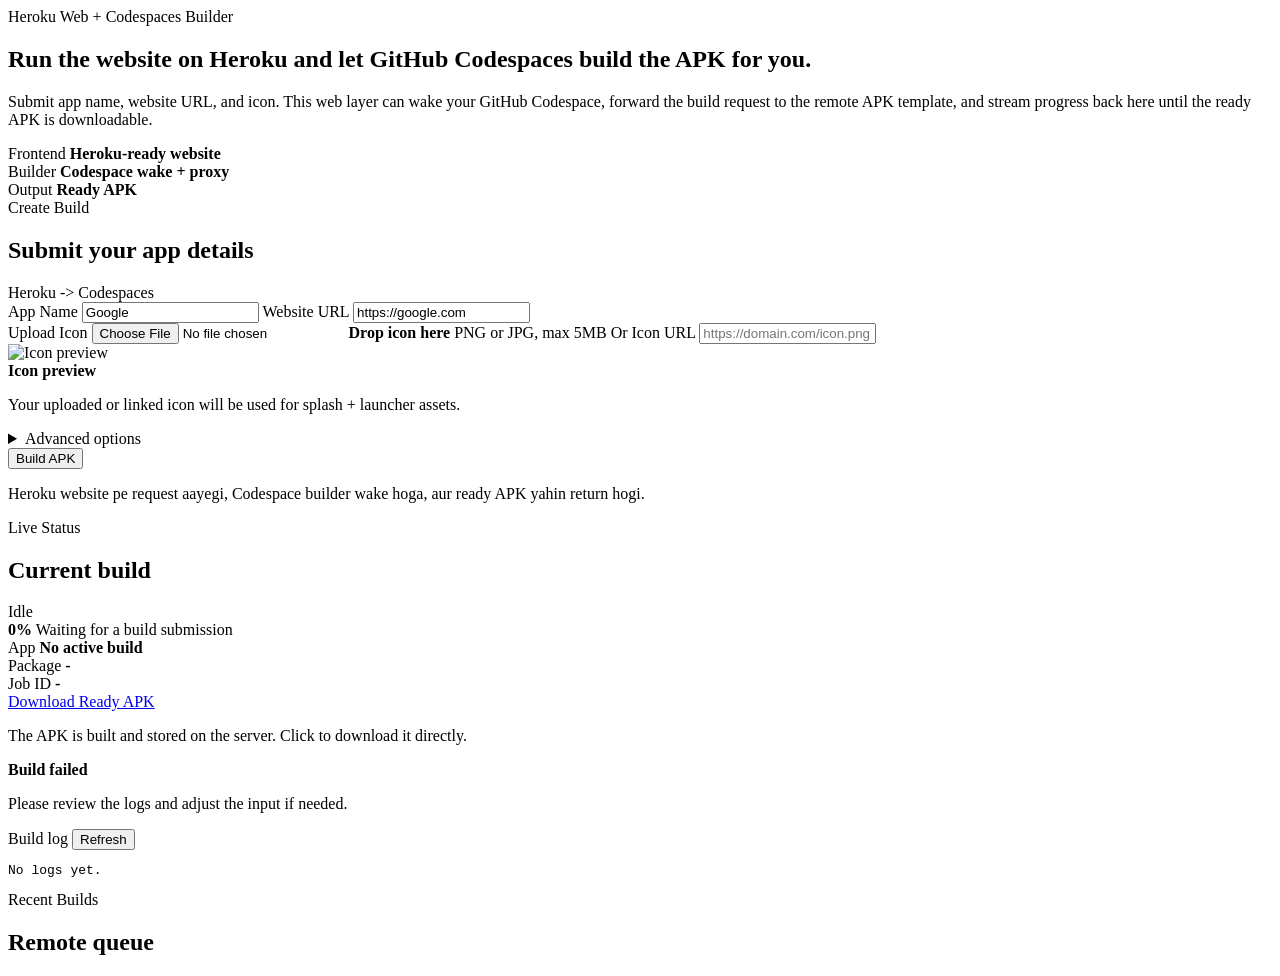
==== src/main/resources/public/index.html @ fca3cdc2 "push" ====
<!DOCTYPE html>
<html lang="en">
<head>
    <meta charset="UTF-8">
    <meta name="viewport" content="width=device-width, initial-scale=1.0">
    <title>APK Cloud Launchpad</title>
    <link rel="preconnect" href="https://fonts.googleapis.com">
    <link rel="preconnect" href="https://fonts.gstatic.com" crossorigin>
    <link href="https://fonts.googleapis.com/css2?family=Manrope:wght@400;500;700;800&family=Space+Grotesk:wght@500;700&display=swap" rel="stylesheet">
    <link rel="stylesheet" href="/styles.css">
</head>
<body>
    <div class="ambient ambient-a"></div>
    <div class="ambient ambient-b"></div>
    <div class="ambient ambient-c"></div>

    <main class="shell">
        <section class="hero card">
            <div class="eyebrow">Heroku Web + Codespaces Builder</div>
            <h1>Run the website on Heroku and let GitHub Codespaces build the APK for you.</h1>
            <p class="hero-copy">
                Submit app name, website URL, and icon. This web layer can wake your GitHub Codespace, forward the build request
                to the remote APK template, and stream progress back here until the ready APK is downloadable.
            </p>
            <div class="hero-metrics">
                <div class="metric">
                    <span class="metric-label">Frontend</span>
                    <strong>Heroku-ready website</strong>
                </div>
                <div class="metric">
                    <span class="metric-label">Builder</span>
                    <strong>Codespace wake + proxy</strong>
                </div>
                <div class="metric">
                    <span class="metric-label">Output</span>
                    <strong>Ready APK</strong>
                </div>
            </div>
        </section>

        <section class="grid">
            <section class="card form-card">
                <div class="section-head">
                    <div>
                        <div class="eyebrow">Create Build</div>
                        <h2>Submit your app details</h2>
                    </div>
                    <span class="pill">Heroku -> Codespaces</span>
                </div>

                <form id="buildForm" class="build-form">
                    <label class="field">
                        <span>App Name</span>
                        <input type="text" name="appName" placeholder="Google" value="Google" maxlength="60" required>
                    </label>

                    <label class="field">
                        <span>Website URL</span>
                        <input type="url" name="websiteUrl" placeholder="https://google.com" value="https://google.com" required>
                    </label>

                    <div class="field-group">
                        <label class="field">
                            <span>Upload Icon</span>
                            <label class="upload-box" for="iconFile">
                                <input id="iconFile" type="file" name="iconFile" accept=".png,.jpg,.jpeg,image/png,image/jpeg">
                                <strong>Drop icon here</strong>
                                <span>PNG or JPG, max 5MB</span>
                            </label>
                        </label>

                        <label class="field">
                            <span>Or Icon URL</span>
                            <input type="url" name="iconUrl" placeholder="https://domain.com/icon.png">
                        </label>
                    </div>

                    <div class="icon-preview hidden" id="iconPreviewWrap">
                        <img id="iconPreview" alt="Icon preview">
                        <div>
                            <strong>Icon preview</strong>
                            <p id="iconPreviewMeta">Your uploaded or linked icon will be used for splash + launcher assets.</p>
                        </div>
                    </div>

                    <details class="advanced">
                        <summary>Advanced options</summary>
                        <div class="advanced-grid">
                            <label class="field">
                                <span>Application ID Override</span>
                                <input type="text" name="applicationId" placeholder="Leave blank for auto package" maxlength="120">
                            </label>
                            <label class="field">
                                <span>Version Name</span>
                                <input type="text" name="versionName" value="1.0.0">
                            </label>
                            <label class="field">
                                <span>Version Code</span>
                                <input type="number" name="versionCode" min="1" value="1">
                            </label>
                            <label class="field">
                                <span>Min SDK</span>
                                <input type="number" name="minSdk" min="21" max="36" value="21">
                            </label>
                            <label class="field">
                                <span>Icon Background</span>
                                <input type="text" name="iconBackgroundColor" value="#FFFFFF" pattern="^#([0-9a-fA-F]{3}|[0-9a-fA-F]{6}|[0-9a-fA-F]{8})$" title="Use #RGB, #RRGGBB, or #AARRGGBB">
                            </label>
                            <label class="field">
                                <span>User Agent Suffix</span>
                                <input type="text" name="userAgentSuffix" placeholder="Optional" maxlength="80">
                            </label>
                        </div>
                        <label class="checkbox">
                            <input type="checkbox" name="allowCleartext" value="true">
                            <span>Allow HTTP / cleartext websites</span>
                        </label>
                    </details>

                    <div class="form-actions">
                        <button type="submit" class="primary-button" id="submitButton">Build APK</button>
                        <p class="form-note" id="formMessage" aria-live="polite">Heroku website pe request aayegi, Codespace builder wake hoga, aur ready APK yahin return hogi.</p>
                    </div>
                </form>
            </section>

            <section class="stack">
                <section class="card status-card">
                    <div class="section-head">
                        <div>
                            <div class="eyebrow">Live Status</div>
                            <h2>Current build</h2>
                        </div>
                        <span class="status-badge idle" id="stateBadge">Idle</span>
                    </div>

                    <div class="progress-shell">
                        <div class="progress-track">
                            <div class="progress-bar" id="progressBar"></div>
                        </div>
                        <div class="progress-meta">
                            <strong id="progressValue">0%</strong>
                            <span id="progressStep">Waiting for a build submission</span>
                        </div>
                    </div>

                    <div class="build-summary">
                        <div>
                            <span class="summary-label">App</span>
                            <strong id="summaryApp">No active build</strong>
                        </div>
                        <div>
                            <span class="summary-label">Package</span>
                            <strong id="summaryPackage">-</strong>
                        </div>
                        <div>
                            <span class="summary-label">Job ID</span>
                            <strong id="summaryJob">-</strong>
                        </div>
                    </div>

                    <div class="download-panel hidden" id="downloadPanel">
                        <a id="downloadLink" class="primary-button" href="#" download>Download Ready APK</a>
                        <p>The APK is built and stored on the server. Click to download it directly.</p>
                    </div>

                    <div class="error-panel hidden" id="errorPanel">
                        <strong>Build failed</strong>
                        <p id="errorMessage">Please review the logs and adjust the input if needed.</p>
                    </div>

                    <div class="logs-panel">
                        <div class="logs-head">
                            <span>Build log</span>
                            <button class="ghost-button" id="refreshButton" type="button">Refresh</button>
                        </div>
                        <pre id="logOutput">No logs yet.</pre>
                    </div>
                </section>

                <section class="card recent-card">
                    <div class="section-head">
                        <div>
                            <div class="eyebrow">Recent Builds</div>
                            <h2>Remote queue</h2>
                        </div>
                    </div>
                    <div id="recentBuilds" class="recent-list"></div>
                </section>
            </section>
        </section>
    </main>

    <script src="/app.js" defer></script>
</body>
</html>
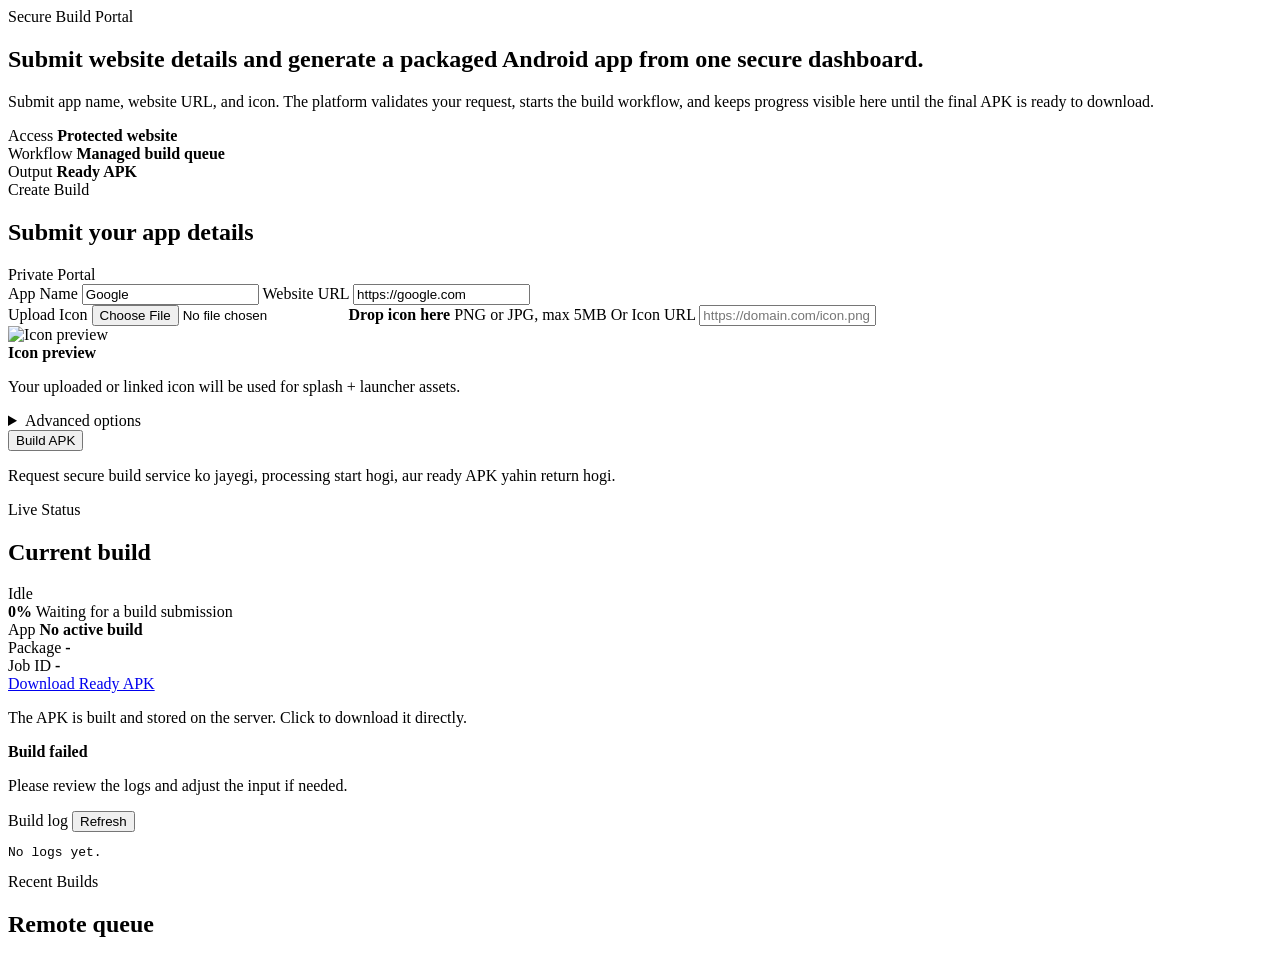
==== commit 9bdc89e6: "push" ====
--- a/src/main/resources/public/index.html
+++ b/src/main/resources/public/index.html
@@ -3,6 +3,7 @@
 <head>
     <meta charset="UTF-8">
     <meta name="viewport" content="width=device-width, initial-scale=1.0">
+    <meta name="robots" content="noindex, nofollow, noarchive">
     <title>APK Cloud Launchpad</title>
     <link rel="preconnect" href="https://fonts.googleapis.com">
     <link rel="preconnect" href="https://fonts.gstatic.com" crossorigin>
@@ -16,20 +17,20 @@
 
     <main class="shell">
         <section class="hero card">
-            <div class="eyebrow">Heroku Web + Codespaces Builder</div>
-            <h1>Run the website on Heroku and let GitHub Codespaces build the APK for you.</h1>
+            <div class="eyebrow">Secure Build Portal</div>
+            <h1>Submit website details and generate a packaged Android app from one secure dashboard.</h1>
             <p class="hero-copy">
-                Submit app name, website URL, and icon. This web layer can wake your GitHub Codespace, forward the build request
-                to the remote APK template, and stream progress back here until the ready APK is downloadable.
+                Submit app name, website URL, and icon. The platform validates your request, starts the build workflow,
+                and keeps progress visible here until the final APK is ready to download.
             </p>
             <div class="hero-metrics">
                 <div class="metric">
-                    <span class="metric-label">Frontend</span>
-                    <strong>Heroku-ready website</strong>
+                    <span class="metric-label">Access</span>
+                    <strong>Protected website</strong>
                 </div>
                 <div class="metric">
-                    <span class="metric-label">Builder</span>
-                    <strong>Codespace wake + proxy</strong>
+                    <span class="metric-label">Workflow</span>
+                    <strong>Managed build queue</strong>
                 </div>
                 <div class="metric">
                     <span class="metric-label">Output</span>
@@ -45,7 +46,7 @@
                         <div class="eyebrow">Create Build</div>
                         <h2>Submit your app details</h2>
                     </div>
-                    <span class="pill">Heroku -> Codespaces</span>
+                    <span class="pill">Private Portal</span>
                 </div>
 
                 <form id="buildForm" class="build-form">
@@ -119,7 +120,7 @@
 
                     <div class="form-actions">
                         <button type="submit" class="primary-button" id="submitButton">Build APK</button>
-                        <p class="form-note" id="formMessage" aria-live="polite">Heroku website pe request aayegi, Codespace builder wake hoga, aur ready APK yahin return hogi.</p>
+                        <p class="form-note" id="formMessage" aria-live="polite">Request secure build service ko jayegi, processing start hogi, aur ready APK yahin return hogi.</p>
                     </div>
                 </form>
             </section>
